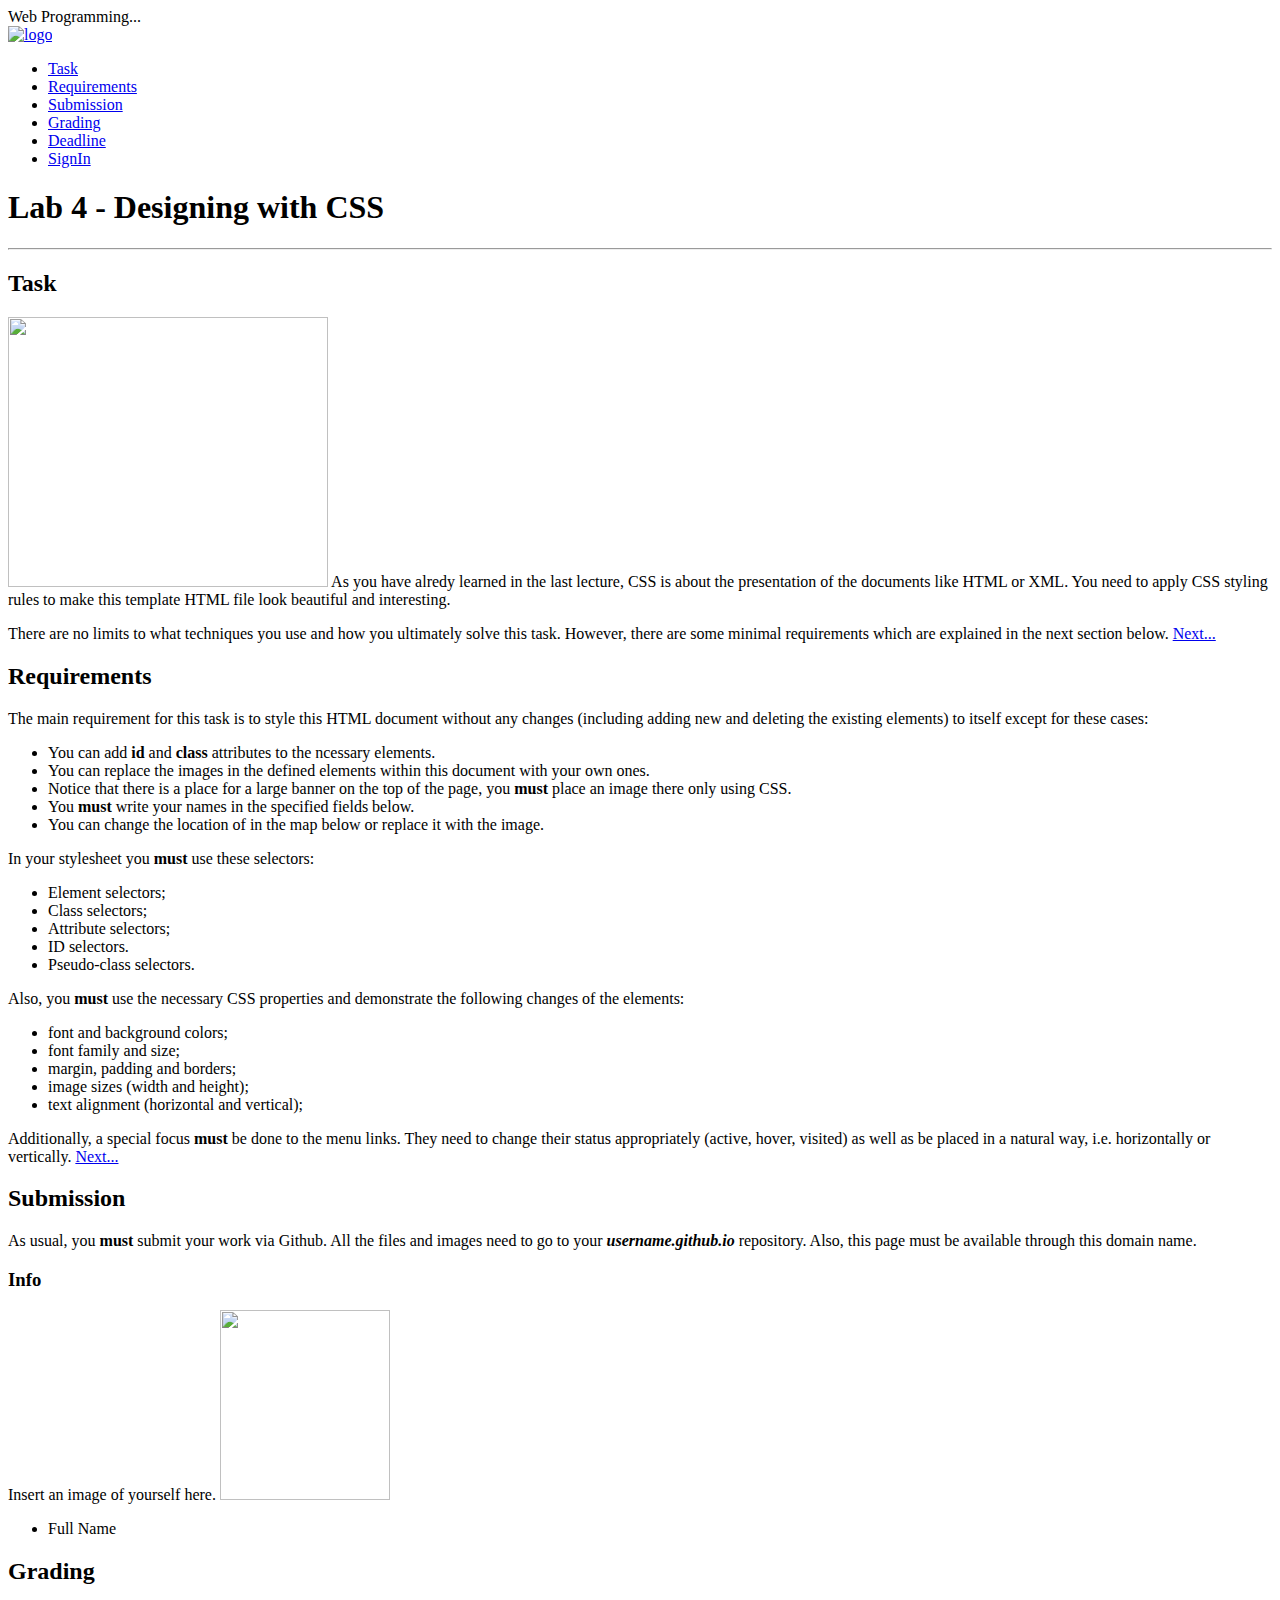
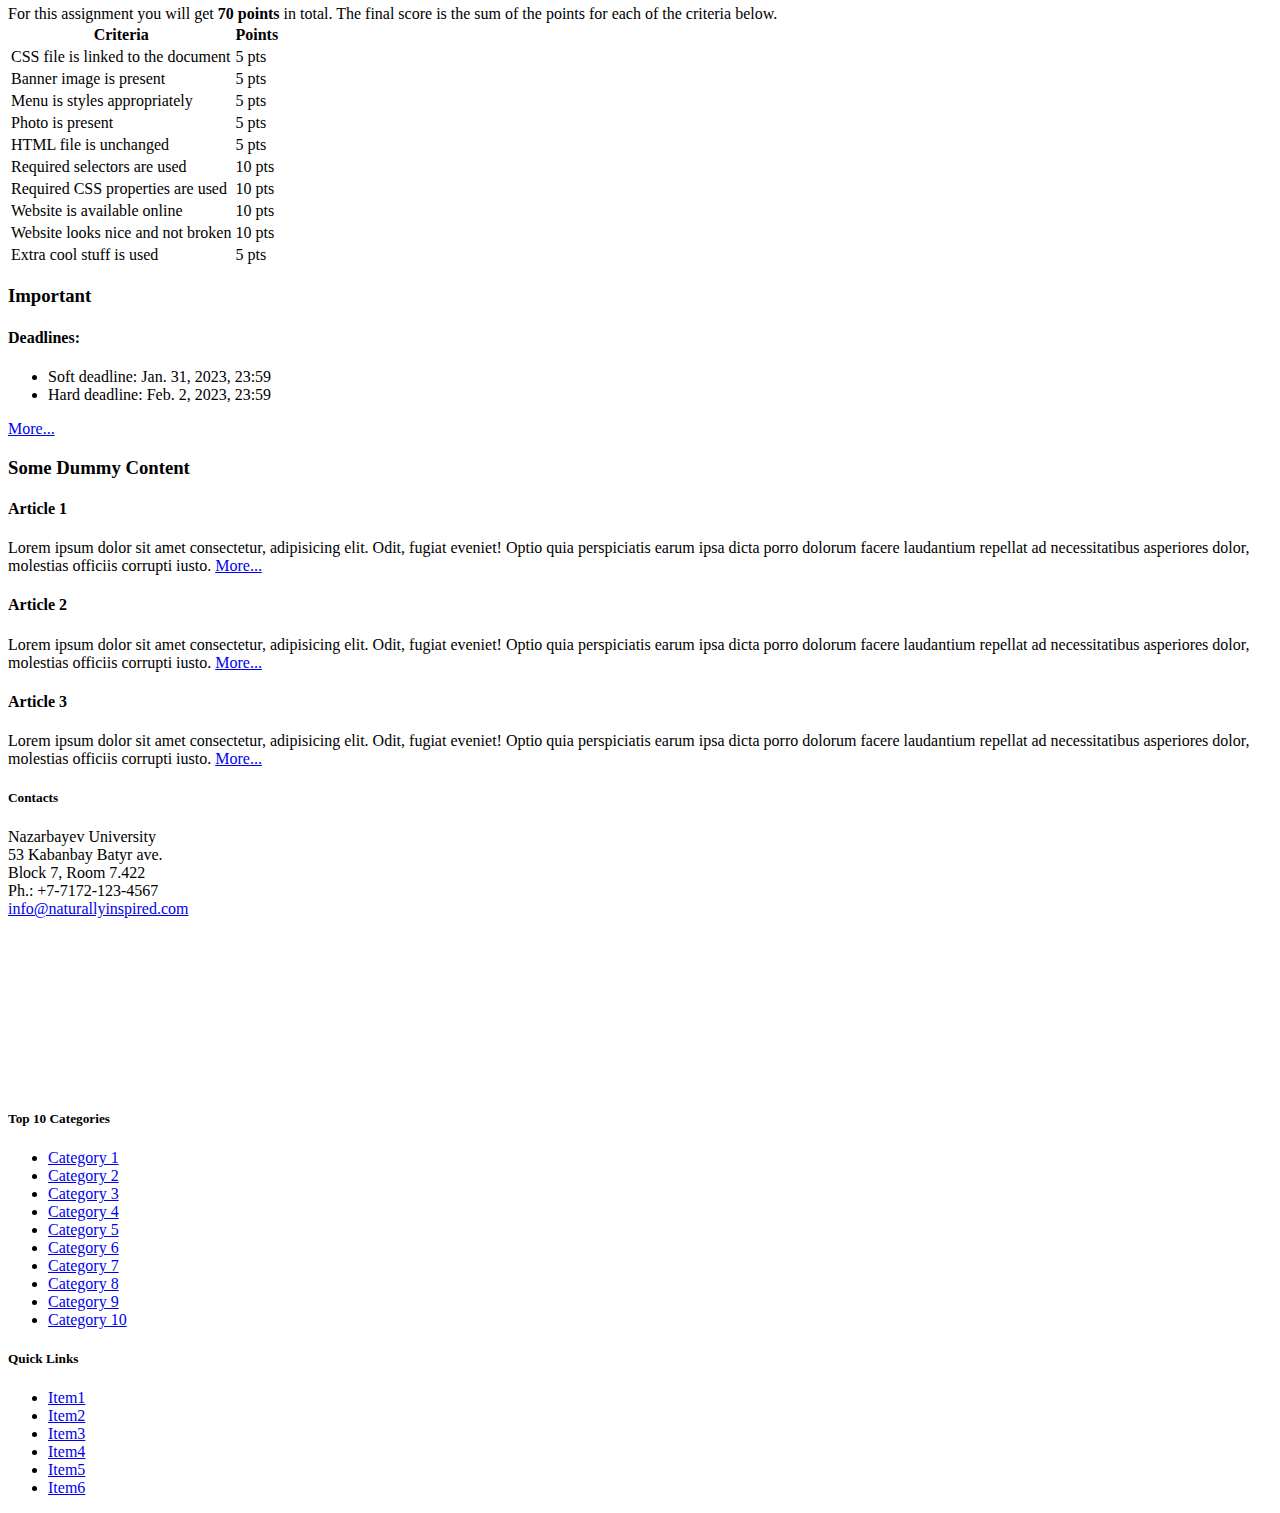
==== index.html @ b10166b9 "Rename WPPS_Lab3.html to index.html" ====
<!DOCTYPE html>
<html lang="en">
<head>
  <meta charset="UTF-8">
  <meta http-equiv="X-UA-Compatible" content="IE=edge">
  <meta name="viewport" content="width=device-width, initial-scale=1.0">
  <link rel="stylesheet" href="main.css">
  <title>CSS Design</title>
</head>
<body>
  <!-- HEADER -->
  <header>
    <div class="banner">Web Programming...</div>
  </header>

  <!-- Navbar -->
  <nav>
      <a class="logo" href="#">
        <img src="logo.png" alt="logo" width="231px" height="220px">
      </a>
      <ul class="menu">
        <li><a class="active" href="#task">Task</a></li>
        <li><a href="#requirements">Requirements</a></li>
        <li><a href="#submission">Submission</a></li>
        <li><a href="#grading">Grading</a></li>
        <li><a href="#deadline">Deadline</a></li>
        <li><a href="#">SignIn</a></li>
      </ul>
  </nav>

  <!-- Main Content -->
  <section class="main_content">
    <h1 id="main-heading" class="topic">
      Lab 4 - Designing with CSS 
    </h1>
    <hr>
    <article id="task">
      <h2 >Task</h2>
      <p>
        <img src="nature.jpg" alt="" width="320px" height="270">
        As you have alredy learned in the last lecture, 
        CSS is about the presentation of the documents
        like HTML or XML.
        You need to apply
        CSS styling rules to make this template HTML file look
        beautiful and interesting.  
      </p>
      <p>
        There are no 
        limits to what techniques you use and how you 
        ultimately solve this task. 
        However, there are some minimal requirements
        which are explained in the next section below.
        <a href="#requirements">Next...</a>
      </p>
    </article>
    <article id="requirements">
      <h2 >Requirements</h2>
      <p>
        
        The main requirement for this task is to 
        style this HTML document without any 
        changes (including adding new and deleting the existing elements) to itself except for these cases: 
        <ul>
          <li>
            You can add <strong>id</strong>
            and <strong>class</strong> 
            attributes to the ncessary elements. 
            </li>
            <li>
            You can replace the 
            images in the defined elements within this document with your
            own ones. 
            </li><li>
            Notice that there is a place for a 
            large banner on the top of the page,
            you <strong>must</strong> place an image there only using CSS.
            </li>
            <li>
              You <strong>must</strong> write your names in the specified fields below.
            </li>
            <li>You can change the location
              of in the map below or replace it with the image.
            </li>
        </ul>
      </p>
      <p>
        In your stylesheet you <strong>must</strong>
         use these selectors:
        <ul>
          <li>Element selectors;</li>
          <li>Class selectors;</li>
          <li>Attribute selectors;</li>
          <li>ID selectors.</li>
          <li>Pseudo-class selectors.</li>
        </ul>
      </p>
      <p>
        Also, you <strong>must</strong> 
        use the necessary CSS properties
        and demonstrate the following changes
        of the elements:
        <ul>
          <li>font and background colors;</li>
          <li>font family and size;</li>
          <li>margin, padding and borders;</li>
          <li>image sizes (width and height);</li>
          <li>text alignment (horizontal and vertical);</li>
        </ul>
        Additionally, a special focus <strong>must</strong> 
        be done to the menu links.        
        They need to change their status appropriately 
        (active, hover, visited)
        as well as be placed in a natural way,
        i.e. horizontally or vertically. 
        <a href="#submission">Next...</a>
      </p>
    </article>
    <article id="submission">
      <h2>Submission</h2>
      <p>
       As usual, you <strong>must</strong> submit 
       your work via Github. All the files and images need to go to 
       your <strong> <i>username.github.io</i> </strong>repository. 
       Also, this page must be available 
       through this domain name.
      </p>
      <h3>Info</h3>
      <p>
         Insert an image of yourself here.
         <img src="me.jpeg" alt="" width="170px" height="190">

        <ul>
          <li>Full Name </li>
        </ul>
      </p>
    </article>
    <article id="grading">
      <h2>Grading</h2>
      For this assignment you will get 
      <strong>70 points</strong>  in total.
      The final score is the sum of the points 
      for each of the criteria below.
      <table>
        <tr>
          <th>Criteria</th>
          <th>Points</th>
        </tr>
        <tr>
          <td>CSS file is linked to the document</td>
          <td>5 pts</td>
        </tr>
        <tr>
          <td>Banner image is present</td>
          <td>5 pts</td>
        </tr>
        <tr>
          <td>Menu is styles appropriately</td>
          <td>5 pts</td>
        </tr>
        
        <tr>
          <td>Photo is present </td>
          <td>5 pts</td>
        </tr>
         <tr>
          <td>HTML file is unchanged</td>
          <td>5 pts</td>
        </tr>
        <tr>
          <td>Required selectors are used</td>
          <td>10 pts</td>
        </tr>
        <tr>
          <td>Required CSS properties are used</td>
          <td>10 pts</td>
        </tr>
        <tr>
          <td>Website is available online</td>
          <td>10 pts</td>
        </tr>
        <tr>
          <td>Website looks nice and not broken</td>
          <td>10 pts</td>
        </tr>
        <tr>
          <td>Extra cool stuff is used</td>
          <td>5 pts</td>
        </tr>
        </tr>
      </table>
    </article>
  </section>

  <!-- Aside Information -->
  <aside>
    <h3>Important</h3>
    <section class="aside_content">
      <article id="deadline">
        <h4>Deadlines:</h4>
        <ul>
          <li>Soft deadline: Jan. 31, 2023, 23:59</li>
          <li>Hard deadline: Feb. 2, 2023, 23:59</li>
        </ul>
        <p>
        <a href="#">More...</a>
      </article>
      </section>
     
        <h3>Some Dummy Content</h3>
       <section>
        <article>
        <h4>Article 1</h4>
        <p>
          Lorem ipsum dolor sit amet consectetur, 
          adipisicing elit. Odit, fugiat eveniet! 
          Optio quia perspiciatis earum ipsa dicta 
          porro dolorum facere laudantium repellat 
          ad necessitatibus asperiores dolor, molestias 
          officiis corrupti iusto.
          <a href="#">More...</a>
        </p>
      </article>
      <article>
        <h4>Article 2</h4>
        <p>
          Lorem ipsum dolor sit amet consectetur, 
          adipisicing elit. Odit, fugiat eveniet! 
          Optio quia perspiciatis earum ipsa dicta 
          porro dolorum facere laudantium repellat 
          ad necessitatibus asperiores dolor, molestias 
          officiis corrupti iusto.
          <a href="#">More...</a>
        </p>
      </article>
      <article>
        <h4>Article 3</h4>
        <p>
          Lorem ipsum dolor sit amet consectetur, 
          adipisicing elit. Odit, fugiat eveniet! 
          Optio quia perspiciatis earum ipsa dicta 
          porro dolorum facere laudantium repellat 
          ad necessitatibus asperiores dolor, molestias 
          officiis corrupti iusto.
          <a href="#">More...</a>
        </p>
      </article>
    </section>
  </aside>

  <!-- FOOTER -->
  <footer>
    <div class="contacts">
      <div >
        <h5>Contacts</h5>
        <p>
          Nazarbayev University <br>
          53 Kabanbay Batyr ave. <br>
          Block 7, Room 7.422 <br>
          Ph.: +7-7172-123-4567 <br>
          <a href="mailto:info@naturallyinspired.com" class="email">
            info@naturallyinspired.com
          </a>
        </p>
      </div>
      <div class="map">
          <iframe src="https://maps.google.com/maps?q=Nazarbayev%20university,%20Nur-Sultan&t=&z=13&ie=UTF8&iwloc=&output=embed" 
                  frameborder="0" scrolling="no" marginheight="0" marginwidth="0">
          </iframe>
      </div>
    </div>
    <div class="categories">
      <h5>Top 10 Categories</h5>
      <ul>
        <li><a href="#">Category 1</a></li>
        <li><a href="#">Category 2</a></li>
        <li><a href="#">Category 3</a></li>
        <li><a href="#">Category 4</a></li>
        <li><a href="#">Category 5</a></li>
        <li><a href="#">Category 6</a></li>
        <li><a href="#">Category 7</a></li>
        <li><a href="#">Category 8</a></li>
        <li><a href="#">Category 9</a></li>
        <li><a href="#">Category 10</a></li>
      </ul>
    </div>
    <div class="quick_links">
      <h5>Quick Links</h5>
      <ul>
        <li><a href="#">Item1</a></li>
        <li><a href="#">Item2</a></li>
        <li><a href="#">Item3</a></li>
        <li><a href="#">Item4</a></li>
        <li><a href="#">Item5</a></li>
        <li><a href="#">Item6</a></li>
      </ul>
    </div>
  </footer>
</body>
</html>
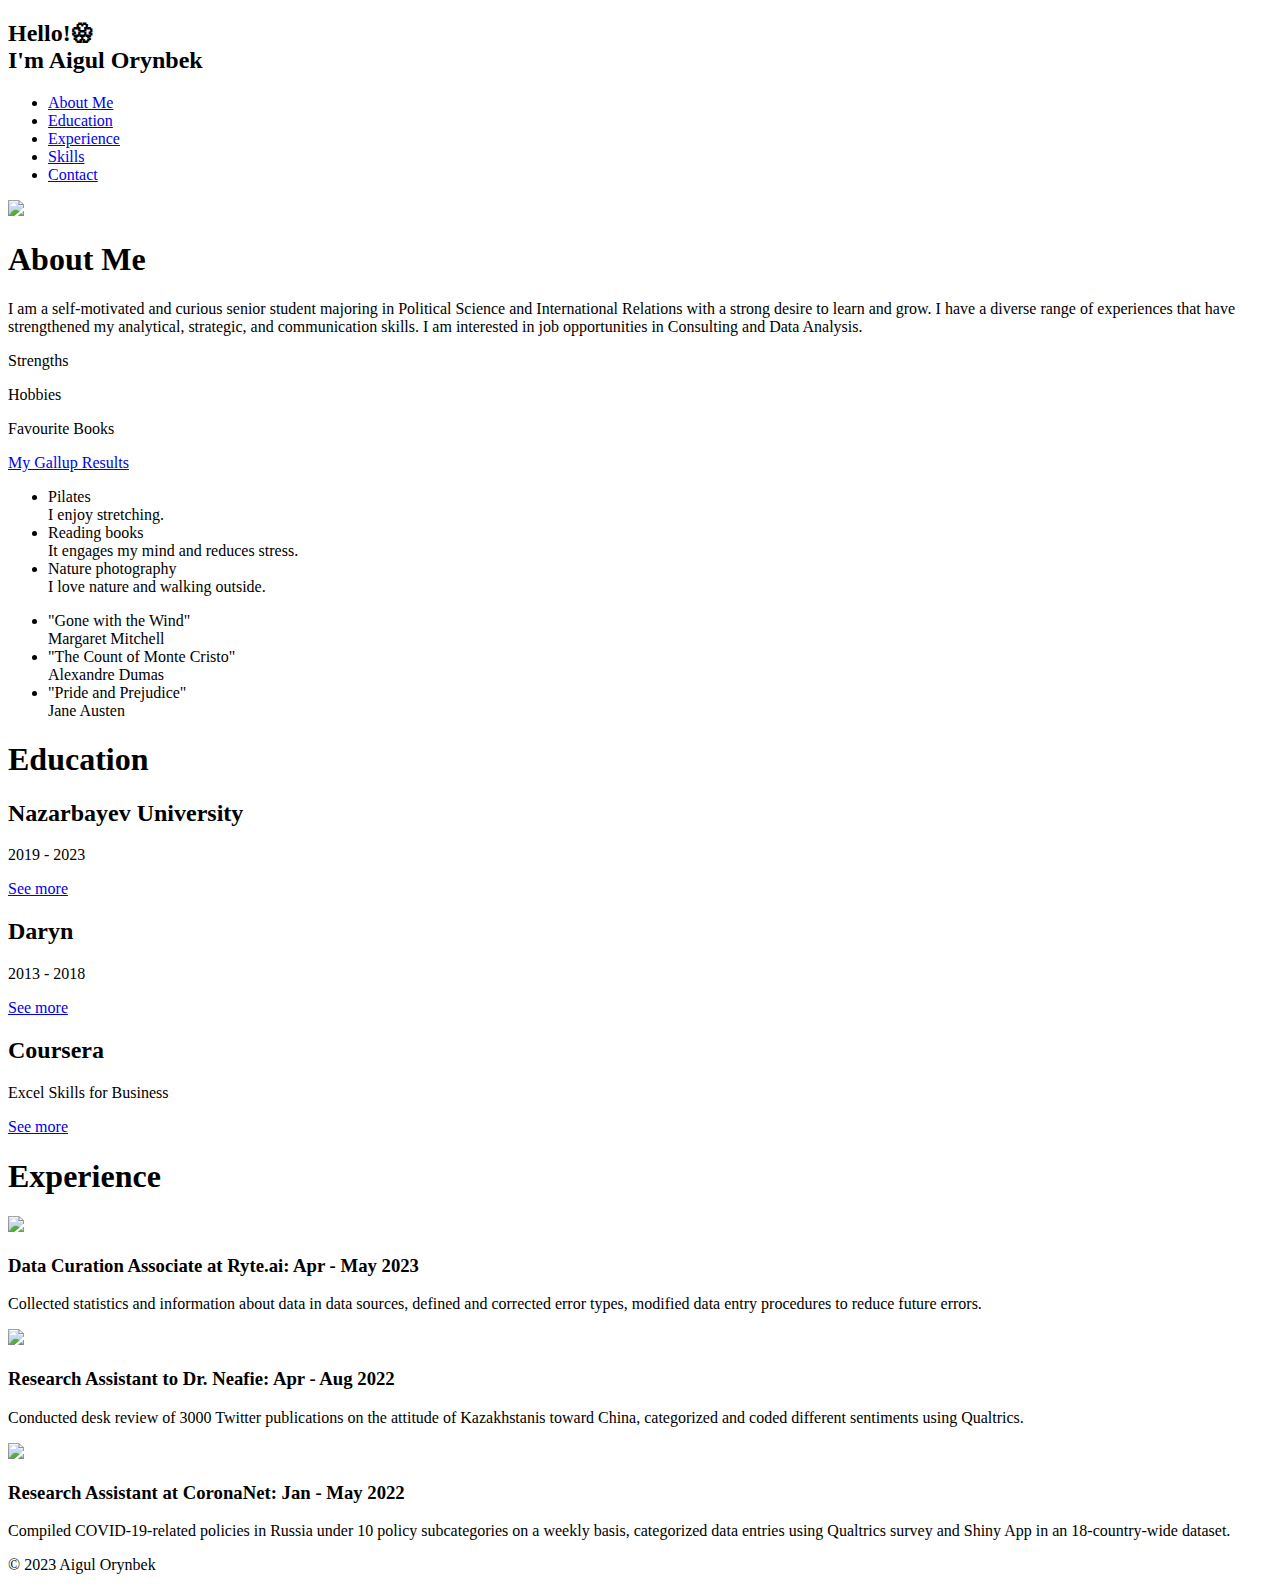
==== commit 8f78ee7c: "Course Project" ====
--- a/index.html
+++ b/index.html
@@ -1,300 +1,139 @@
 <!DOCTYPE html>
-<html lang="en">
+<html>
 <head>
-  <meta charset="UTF-8">
-  <meta http-equiv="X-UA-Compatible" content="IE=edge">
-  <meta name="viewport" content="width=device-width, initial-scale=1.0">
-  <link rel="stylesheet" href="main.css">
-  <title>CSS Design</title>
+  <title>Aigul Orynbek's Website</title>
+  <meta charset="utf-8">
+  <meta name="viewport" content="width=device-width, initial-scale=1">
+  <link rel="stylesheet" href="aigul_web.css" />
+  <link href='https://fonts.googleapis.com/css?family=Sofia' rel='stylesheet'>
+  <script src="aigulweb.js" type="text/javascript"></script>
+  <script src="https://kit.fontawesome.com/b45bf41d7f.js" crossorigin="anonymous"></script>
+  <script src="https://kit.fontawesome.com/a076d05399.js" crossorigin="anonymous"></script>
 </head>
 <body>
-  <!-- HEADER -->
   <header>
-    <div class="banner">Web Programming...</div>
+    <div class="aigul">
+      <h2 class="logo">Hello!&#127989;<br> I'm <span>Aigul Orynbek</span></h2>
+    <nav>
+      <ul id="sidemenu">
+        <li><a class="nav_link" href="#about">About Me</a></li>
+        <li><a class="nav_link" href="#education">Education</a></li>
+        <li><a class="nav_link" href="#experience">Experience</a></li>
+         <li><a class="nav_link" href="skills.html">Skills</a></li>
+         <li><a class="nav_link" href="contact.html">Contact</a></li>
+      <i class="fas fa-angle-double-right" onclick="closemenu()"></i>
+      </ul>
+      <i class="fas fa-angle-double-left" onclick="openmenu()"></i>
+    </nav>
+  </div>
   </header>
+  <main>
+ 
+    <div id="about">
+      <div class="container">
+        <div class="side_by_side">
+          <div class="AboutCol1">
+            <img src="download.jpeg">
+          </div>
+          <div class="AboutCol2">
+            <h1 class="aboutmecl">About Me</h1>
+            <p>I am a self-motivated and curious senior student majoring in Political Science and International Relations with a strong desire to learn and grow. I have a diverse range of experiences that have strengthened my analytical, strategic, and communication skills. I am interested in job opportunities in Consulting and Data Analysis.</p>
 
-  <!-- Navbar -->
-  <nav>
-      <a class="logo" href="#">
-        <img src="logo.png" alt="logo" width="231px" height="220px">
-      </a>
-      <ul class="menu">
-        <li><a class="active" href="#task">Task</a></li>
-        <li><a href="#requirements">Requirements</a></li>
-        <li><a href="#submission">Submission</a></li>
-        <li><a href="#grading">Grading</a></li>
-        <li><a href="#deadline">Deadline</a></li>
-        <li><a href="#">SignIn</a></li>
-      </ul>
-  </nav>
 
-  <!-- Main Content -->
-  <section class="main_content">
-    <h1 id="main-heading" class="topic">
-      Lab 4 - Designing with CSS 
-    </h1>
-    <hr>
-    <article id="task">
-      <h2 >Task</h2>
-      <p>
-        <img src="nature.jpg" alt="" width="320px" height="270">
-        As you have alredy learned in the last lecture, 
-        CSS is about the presentation of the documents
-        like HTML or XML.
-        You need to apply
-        CSS styling rules to make this template HTML file look
-        beautiful and interesting.  
-      </p>
-      <p>
-        There are no 
-        limits to what techniques you use and how you 
-        ultimately solve this task. 
-        However, there are some minimal requirements
-        which are explained in the next section below.
-        <a href="#requirements">Next...</a>
-      </p>
-    </article>
-    <article id="requirements">
-      <h2 >Requirements</h2>
-      <p>
-        
-        The main requirement for this task is to 
-        style this HTML document without any 
-        changes (including adding new and deleting the existing elements) to itself except for these cases: 
-        <ul>
-          <li>
-            You can add <strong>id</strong>
-            and <strong>class</strong> 
-            attributes to the ncessary elements. 
-            </li>
-            <li>
-            You can replace the 
-            images in the defined elements within this document with your
-            own ones. 
-            </li><li>
-            Notice that there is a place for a 
-            large banner on the top of the page,
-            you <strong>must</strong> place an image there only using CSS.
-            </li>
-            <li>
-              You <strong>must</strong> write your names in the specified fields below.
-            </li>
-            <li>You can change the location
-              of in the map below or replace it with the image.
-            </li>
-        </ul>
-      </p>
-      <p>
-        In your stylesheet you <strong>must</strong>
-         use these selectors:
-        <ul>
-          <li>Element selectors;</li>
-          <li>Class selectors;</li>
-          <li>Attribute selectors;</li>
-          <li>ID selectors.</li>
-          <li>Pseudo-class selectors.</li>
-        </ul>
-      </p>
-      <p>
-        Also, you <strong>must</strong> 
-        use the necessary CSS properties
-        and demonstrate the following changes
-        of the elements:
-        <ul>
-          <li>font and background colors;</li>
-          <li>font family and size;</li>
-          <li>margin, padding and borders;</li>
-          <li>image sizes (width and height);</li>
-          <li>text alignment (horizontal and vertical);</li>
-        </ul>
-        Additionally, a special focus <strong>must</strong> 
-        be done to the menu links.        
-        They need to change their status appropriately 
-        (active, hover, visited)
-        as well as be placed in a natural way,
-        i.e. horizontally or vertically. 
-        <a href="#submission">Next...</a>
-      </p>
-    </article>
-    <article id="submission">
-      <h2>Submission</h2>
-      <p>
-       As usual, you <strong>must</strong> submit 
-       your work via Github. All the files and images need to go to 
-       your <strong> <i>username.github.io</i> </strong>repository. 
-       Also, this page must be available 
-       through this domain name.
-      </p>
-      <h3>Info</h3>
-      <p>
-         Insert an image of yourself here.
-         <img src="me.jpeg" alt="" width="170px" height="190">
-
-        <ul>
-          <li>Full Name </li>
-        </ul>
-      </p>
-    </article>
-    <article id="grading">
-      <h2>Grading</h2>
-      For this assignment you will get 
-      <strong>70 points</strong>  in total.
-      The final score is the sum of the points 
-      for each of the criteria below.
-      <table>
-        <tr>
-          <th>Criteria</th>
-          <th>Points</th>
-        </tr>
-        <tr>
-          <td>CSS file is linked to the document</td>
-          <td>5 pts</td>
-        </tr>
-        <tr>
-          <td>Banner image is present</td>
-          <td>5 pts</td>
-        </tr>
-        <tr>
-          <td>Menu is styles appropriately</td>
-          <td>5 pts</td>
-        </tr>
-        
-        <tr>
-          <td>Photo is present </td>
-          <td>5 pts</td>
-        </tr>
-         <tr>
-          <td>HTML file is unchanged</td>
-          <td>5 pts</td>
-        </tr>
-        <tr>
-          <td>Required selectors are used</td>
-          <td>10 pts</td>
-        </tr>
-        <tr>
-          <td>Required CSS properties are used</td>
-          <td>10 pts</td>
-        </tr>
-        <tr>
-          <td>Website is available online</td>
-          <td>10 pts</td>
-        </tr>
-        <tr>
-          <td>Website looks nice and not broken</td>
-          <td>10 pts</td>
-        </tr>
-        <tr>
-          <td>Extra cool stuff is used</td>
-          <td>5 pts</td>
-        </tr>
-        </tr>
-      </table>
-    </article>
-  </section>
-
-  <!-- Aside Information -->
-  <aside>
-    <h3>Important</h3>
-    <section class="aside_content">
-      <article id="deadline">
-        <h4>Deadlines:</h4>
-        <ul>
-          <li>Soft deadline: Jan. 31, 2023, 23:59</li>
-          <li>Hard deadline: Feb. 2, 2023, 23:59</li>
-        </ul>
-        <p>
-        <a href="#">More...</a>
-      </article>
-      </section>
-     
-        <h3>Some Dummy Content</h3>
-       <section>
-        <article>
-        <h4>Article 1</h4>
-        <p>
-          Lorem ipsum dolor sit amet consectetur, 
-          adipisicing elit. Odit, fugiat eveniet! 
-          Optio quia perspiciatis earum ipsa dicta 
-          porro dolorum facere laudantium repellat 
-          ad necessitatibus asperiores dolor, molestias 
-          officiis corrupti iusto.
-          <a href="#">More...</a>
-        </p>
-      </article>
-      <article>
-        <h4>Article 2</h4>
-        <p>
-          Lorem ipsum dolor sit amet consectetur, 
-          adipisicing elit. Odit, fugiat eveniet! 
-          Optio quia perspiciatis earum ipsa dicta 
-          porro dolorum facere laudantium repellat 
-          ad necessitatibus asperiores dolor, molestias 
-          officiis corrupti iusto.
-          <a href="#">More...</a>
-        </p>
-      </article>
-      <article>
-        <h4>Article 3</h4>
-        <p>
-          Lorem ipsum dolor sit amet consectetur, 
-          adipisicing elit. Odit, fugiat eveniet! 
-          Optio quia perspiciatis earum ipsa dicta 
-          porro dolorum facere laudantium repellat 
-          ad necessitatibus asperiores dolor, molestias 
-          officiis corrupti iusto.
-          <a href="#">More...</a>
-        </p>
-      </article>
-    </section>
-  </aside>
-
-  <!-- FOOTER -->
-  <footer>
-    <div class="contacts">
-      <div >
-        <h5>Contacts</h5>
-        <p>
-          Nazarbayev University <br>
-          53 Kabanbay Batyr ave. <br>
-          Block 7, Room 7.422 <br>
-          Ph.: +7-7172-123-4567 <br>
-          <a href="mailto:info@naturallyinspired.com" class="email">
-            info@naturallyinspired.com
-          </a>
-        </p>
-      </div>
-      <div class="map">
-          <iframe src="https://maps.google.com/maps?q=Nazarbayev%20university,%20Nur-Sultan&t=&z=13&ie=UTF8&iwloc=&output=embed" 
-                  frameborder="0" scrolling="no" marginheight="0" marginwidth="0">
-          </iframe>
+          <div class="about-titles">
+            <p class="about-links oper-link" onclick="openit('strengths')">Strengths</p>
+            <p class="about-links" onclick="openit('hobbies')">Hobbies</p>
+            <p class="about-links" onclick="openit('favbooks')">Favourite Books</p>
+          </div>
+          <div class="about-contents active-about" id="strengths">
+            <a href="Gallup.pdf" download class="btn btn1">My Gallup Results</a>
+          </div>
+          <div class="about-contents" id="hobbies">
+            <ul>
+              <li><span>Pilates</span><br>I enjoy stretching.</li>
+              <li><span>Reading books</span><br>It engages my mind and reduces stress.</li>
+              <li><span>Nature photography</span><br>I love nature and walking outside.</li>
+            </ul>
+          </div>
+          <div class="about-contents" id="favbooks">
+            <ul>
+              <li><span>"Gone with the Wind"</span><br>Margaret Mitchell</li>
+              <li><span>"The Count of Monte Cristo"</span><br>Alexandre Dumas</li>
+              <li><span>"Pride and Prejudice"</span><br>Jane Austen</li>
+            </ul>
+          </div>
+          </div>
+        </div>
       </div>
     </div>
-    <div class="categories">
-      <h5>Top 10 Categories</h5>
-      <ul>
-        <li><a href="#">Category 1</a></li>
-        <li><a href="#">Category 2</a></li>
-        <li><a href="#">Category 3</a></li>
-        <li><a href="#">Category 4</a></li>
-        <li><a href="#">Category 5</a></li>
-        <li><a href="#">Category 6</a></li>
-        <li><a href="#">Category 7</a></li>
-        <li><a href="#">Category 8</a></li>
-        <li><a href="#">Category 9</a></li>
-        <li><a href="#">Category 10</a></li>
-      </ul>
+ 
+<div id="education"></div>
+   <div class="container"></div>
+       <h1 class="aboutmecl2">Education</h1>
+       <div class="educations-list">
+         <div>
+           <h2>Nazarbayev University</h2>
+           <p>2019 - 2023</p>
+           <a href="https://nu.edu.kz/">See more</a>
+         </div>
+          <div>
+           <h2>Daryn</h2>
+           <p>2013 - 2018</p>
+           <a href="https://daryn.kz/darynkz/">See more</a>
+         </div>
+         <div>
+           <h2>Coursera</h2>
+           <p>Excel Skills for Business</p>
+           <a href="https://www.coursera.org/">See more</a>
+         </div>
+       </div>
+
+<div id="experience">
+    <div class="container">
+       <h1 class="aboutmecl3">Experience</h1>
+       <div class="exper-list">
+         <div class="exper">
+           <img src="https://media.licdn.com/dms/image/C4D0BAQG-Qzmn4bOAQw/company-logo_200_200/0/1647004193914?e=2147483647&v=beta&t=UHfy9LWbHka2-2tJiRdDVay1o3YRfa3AS3eagPKDwQw">
+           <div class="covering">
+            <h3>Data Curation Associate at Ryte.ai: Apr - May 2023</h3>
+            <p>Collected statistics and information about data in data sources, defined and corrected error types, modified data entry procedures to reduce future errors.</p>
+           </div>
+         </div>
+         <div class="exper">
+           <img src="https://cdn-ru.bitrix24.ru/b5004443/landing/e2a/e2afc2be3d101b6b3d7d94a5162c4606/Dizayn_bez_nazvaniya.png">
+           <div class="covering">
+            <h3>Research Assistant to Dr. Neafie: Apr - Aug 2022</h3>
+            <p>Conducted desk review of 3000 Twitter publications on the attitude of Kazakhstanis toward China, categorized and coded different sentiments using Qualtrics.</p>
+           </div>
+         </div>
+         <div class="exper">
+           <img src="https://img.freepik.com/free-vector/coronavirus-logo-style_23-2148494200.jpg?w=2000">
+           <div class="covering">
+            <h3>Research Assistant at CoronaNet: Jan - May 2022</h3>
+            <p>Compiled COVID-19-related policies in Russia under 10 policy subcategories on a weekly basis, categorized data entries using Qualtrics survey and Shiny App in an 18-country-wide dataset.</p>
+           </div>
+         </div>
+       </div>
     </div>
-    <div class="quick_links">
-      <h5>Quick Links</h5>
-      <ul>
-        <li><a href="#">Item1</a></li>
-        <li><a href="#">Item2</a></li>
-        <li><a href="#">Item3</a></li>
-        <li><a href="#">Item4</a></li>
-        <li><a href="#">Item5</a></li>
-        <li><a href="#">Item6</a></li>
-      </ul>
+  </div> 
+   <div class="mark">
+            <a href="https://linkedin.com/in/aigul-orynbek"> <i class="fa-brands fa-linkedin"></i></a>
+            <a href="https://instagram.com/aigul_orn"><i class="fa fa-instagram"></i></a>
+            <a href="https://t.me/aoao1a"><i class="fa-brands fa-telegram"></i></a>
+          </div>
+        </div>
+        <p class="copyright"> &copy; 2023 Aigul Orynbek </p>
+      </div>
     </div>
-  </footer>
+    <script>
+      var sidem = document.getElementById("sidemenu");
+
+      function openmenu(){
+        sidem.style.right = "0";
+      }
+      function closemenu(){
+        sidem.style.right = "-200px"
+      }
+    </script>
 </body>
 </html>
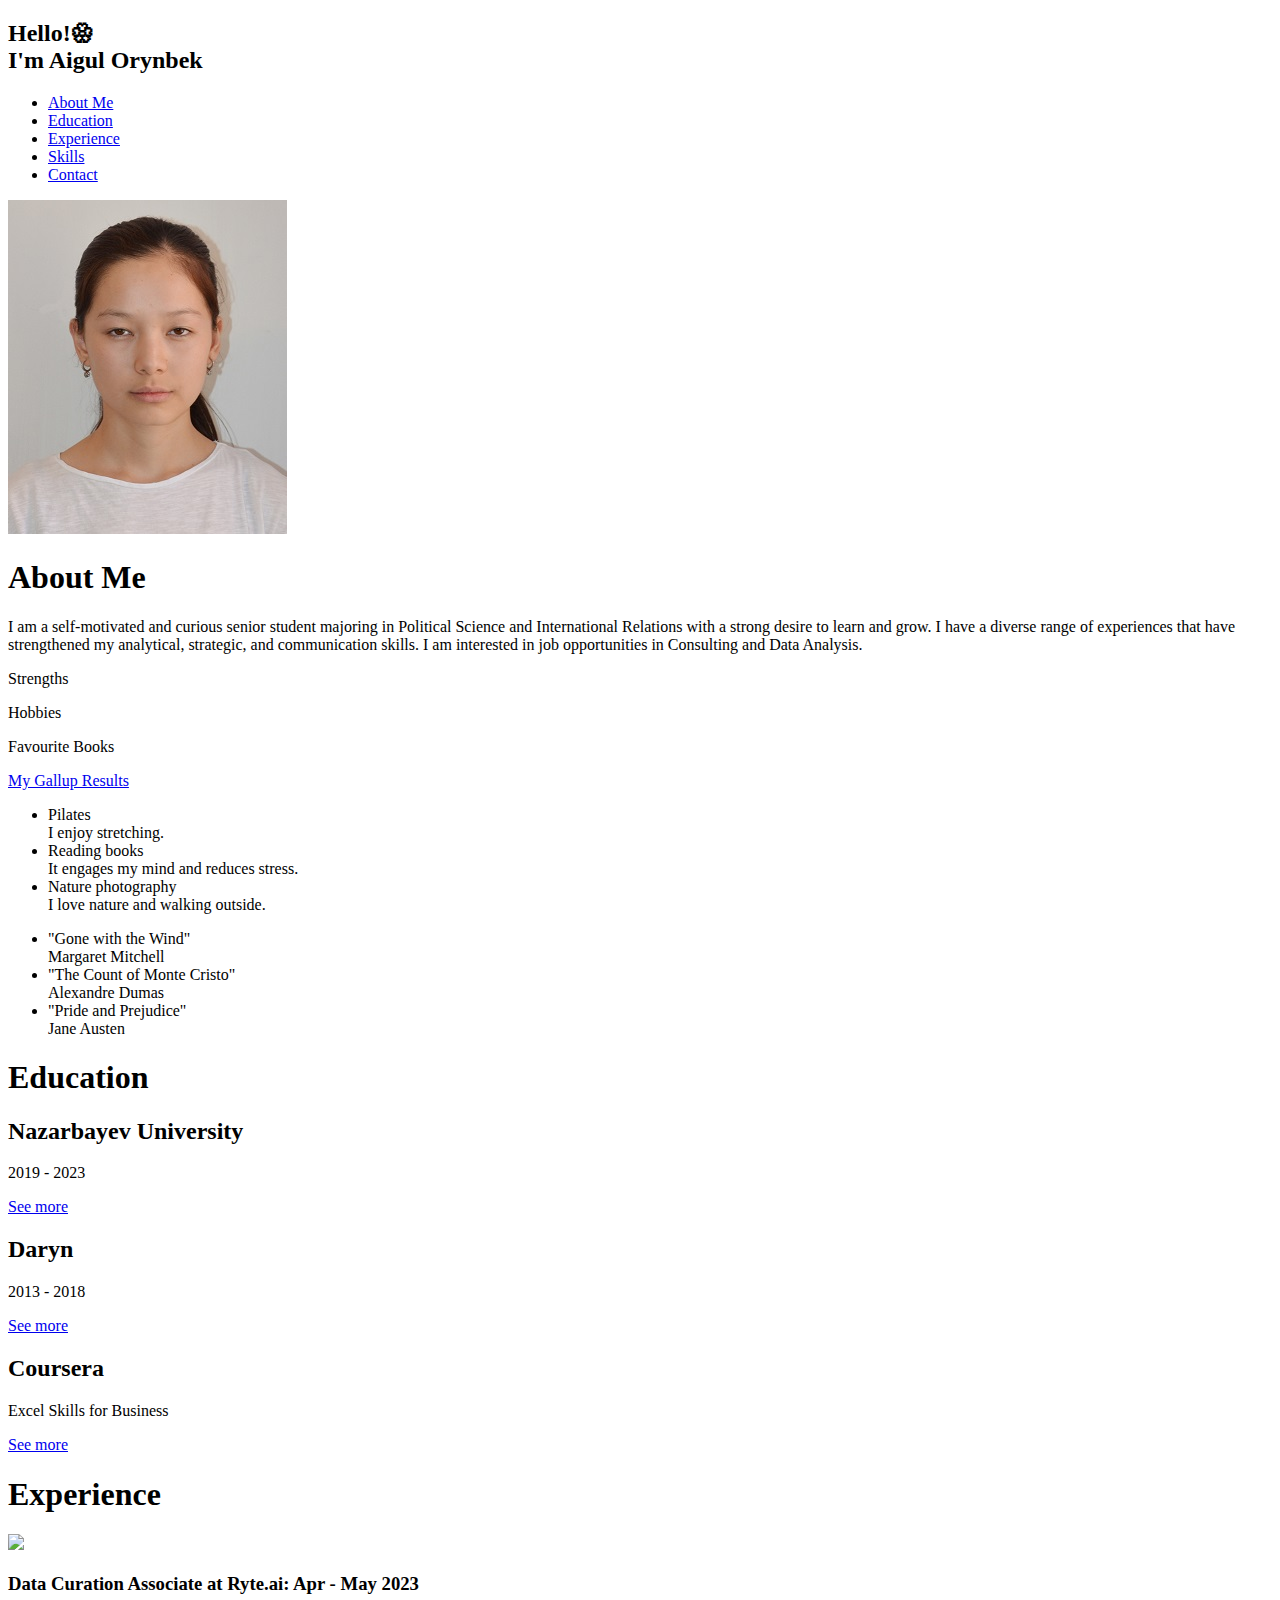
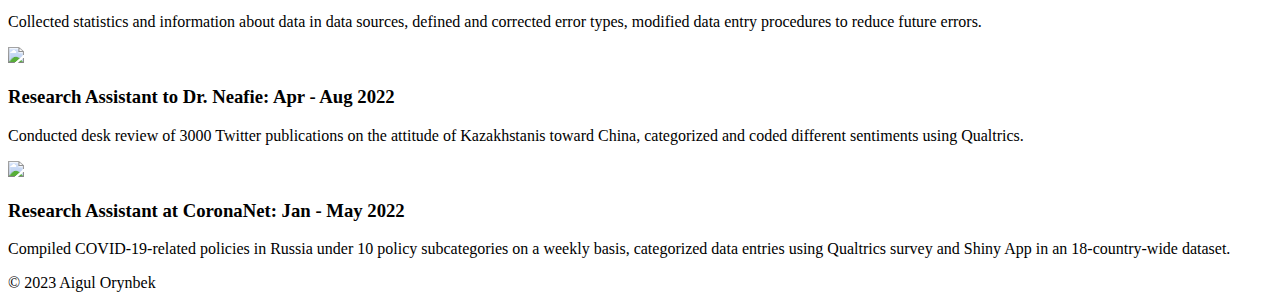
==== commit 7e2ae0d6: "Update index.html" ====
--- a/index.html
+++ b/index.html
@@ -4,9 +4,9 @@
   <title>Aigul Orynbek's Website</title>
   <meta charset="utf-8">
   <meta name="viewport" content="width=device-width, initial-scale=1">
-  <link rel="stylesheet" href="aigul_web.css" />
+  <link rel="stylesheet" href="styles.css" />
   <link href='https://fonts.googleapis.com/css?family=Sofia' rel='stylesheet'>
-  <script src="aigulweb.js" type="text/javascript"></script>
+  <script src="main.js" type="text/javascript"></script>
   <script src="https://kit.fontawesome.com/b45bf41d7f.js" crossorigin="anonymous"></script>
   <script src="https://kit.fontawesome.com/a076d05399.js" crossorigin="anonymous"></script>
 </head>
@@ -19,8 +19,8 @@
         <li><a class="nav_link" href="#about">About Me</a></li>
         <li><a class="nav_link" href="#education">Education</a></li>
         <li><a class="nav_link" href="#experience">Experience</a></li>
-         <li><a class="nav_link" href="skills.html">Skills</a></li>
-         <li><a class="nav_link" href="contact.html">Contact</a></li>
+         <li><a class="nav_link" href="pages/skills.html">Skills</a></li>
+         <li><a class="nav_link" href="pages/contact.html">Contact</a></li>
       <i class="fas fa-angle-double-right" onclick="closemenu()"></i>
       </ul>
       <i class="fas fa-angle-double-left" onclick="openmenu()"></i>
@@ -33,7 +33,7 @@
       <div class="container">
         <div class="side_by_side">
           <div class="AboutCol1">
-            <img src="download.jpeg">
+            <img src="images/download.jpeg">
           </div>
           <div class="AboutCol2">
             <h1 class="aboutmecl">About Me</h1>
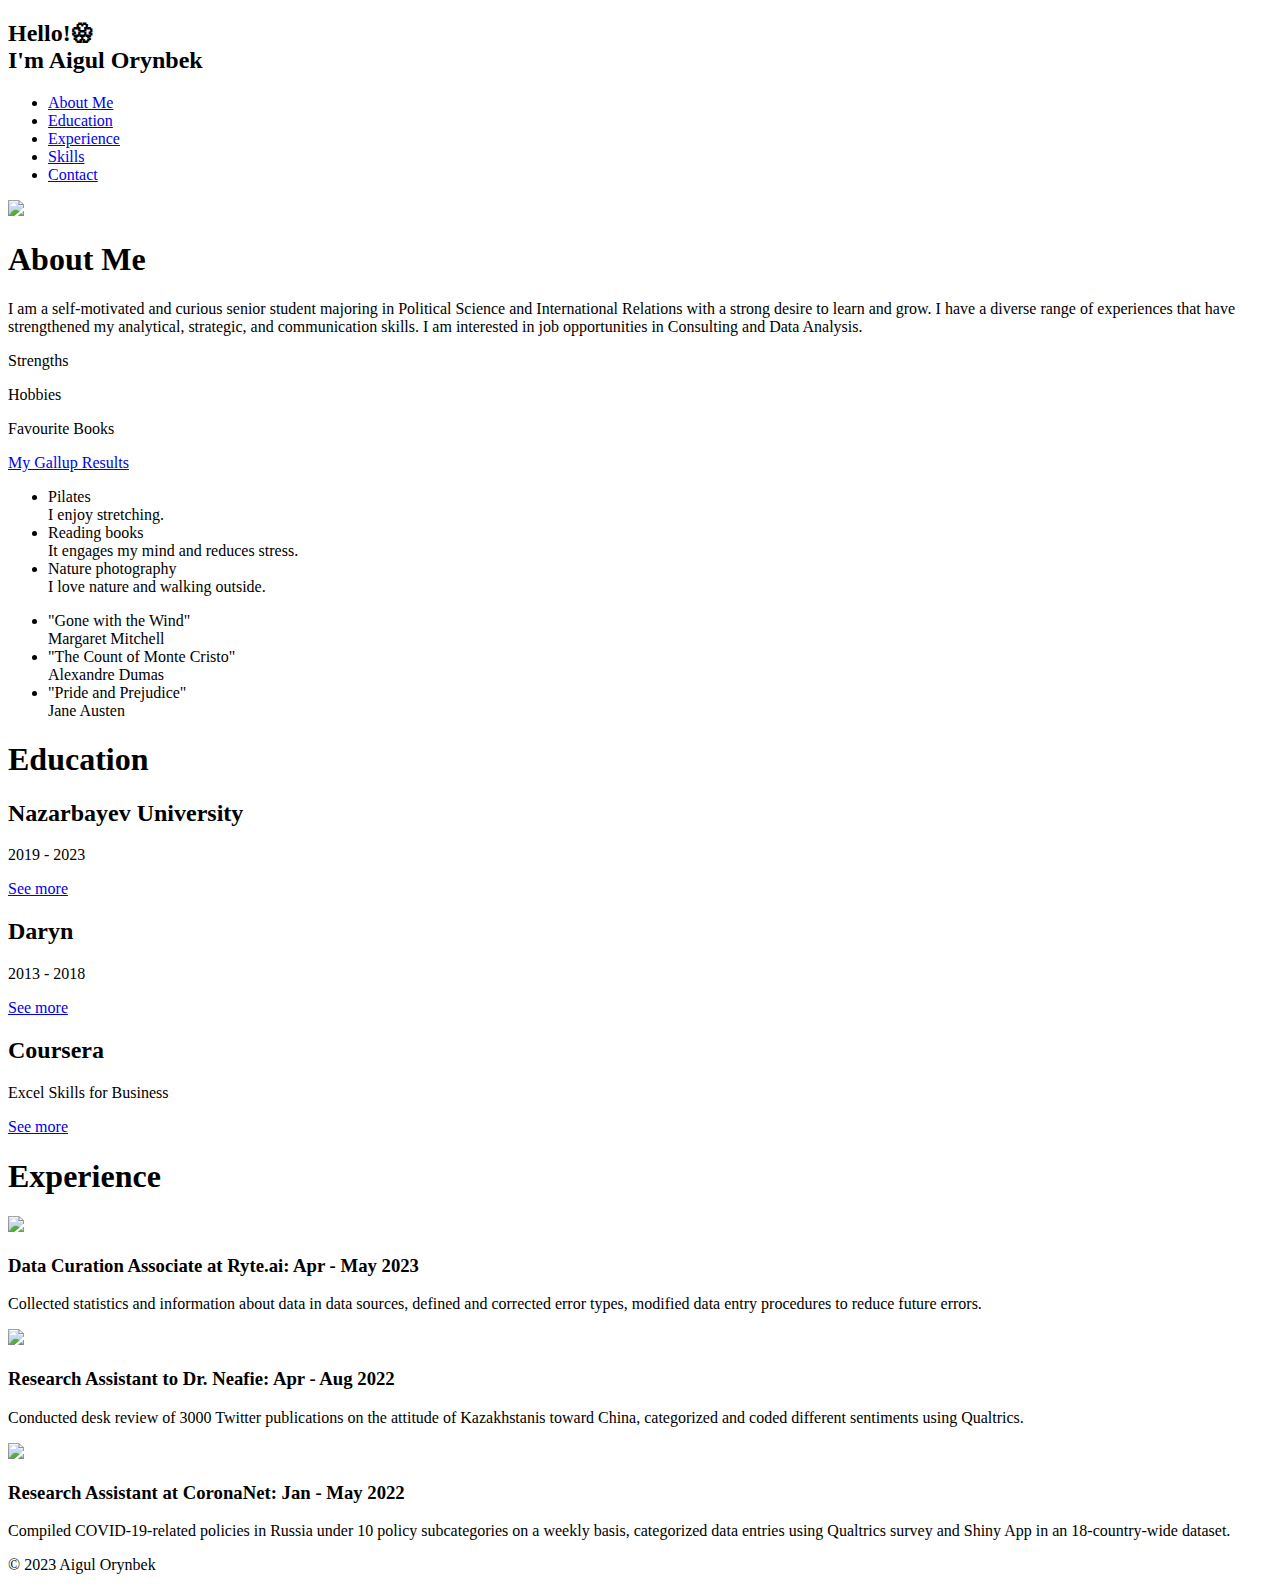
==== commit 661297d7: "Update index.html" ====
--- a/index.html
+++ b/index.html
@@ -33,7 +33,7 @@
       <div class="container">
         <div class="side_by_side">
           <div class="AboutCol1">
-            <img src="images/download.jpeg">
+            <img src="download.jpeg">
           </div>
           <div class="AboutCol2">
             <h1 class="aboutmecl">About Me</h1>
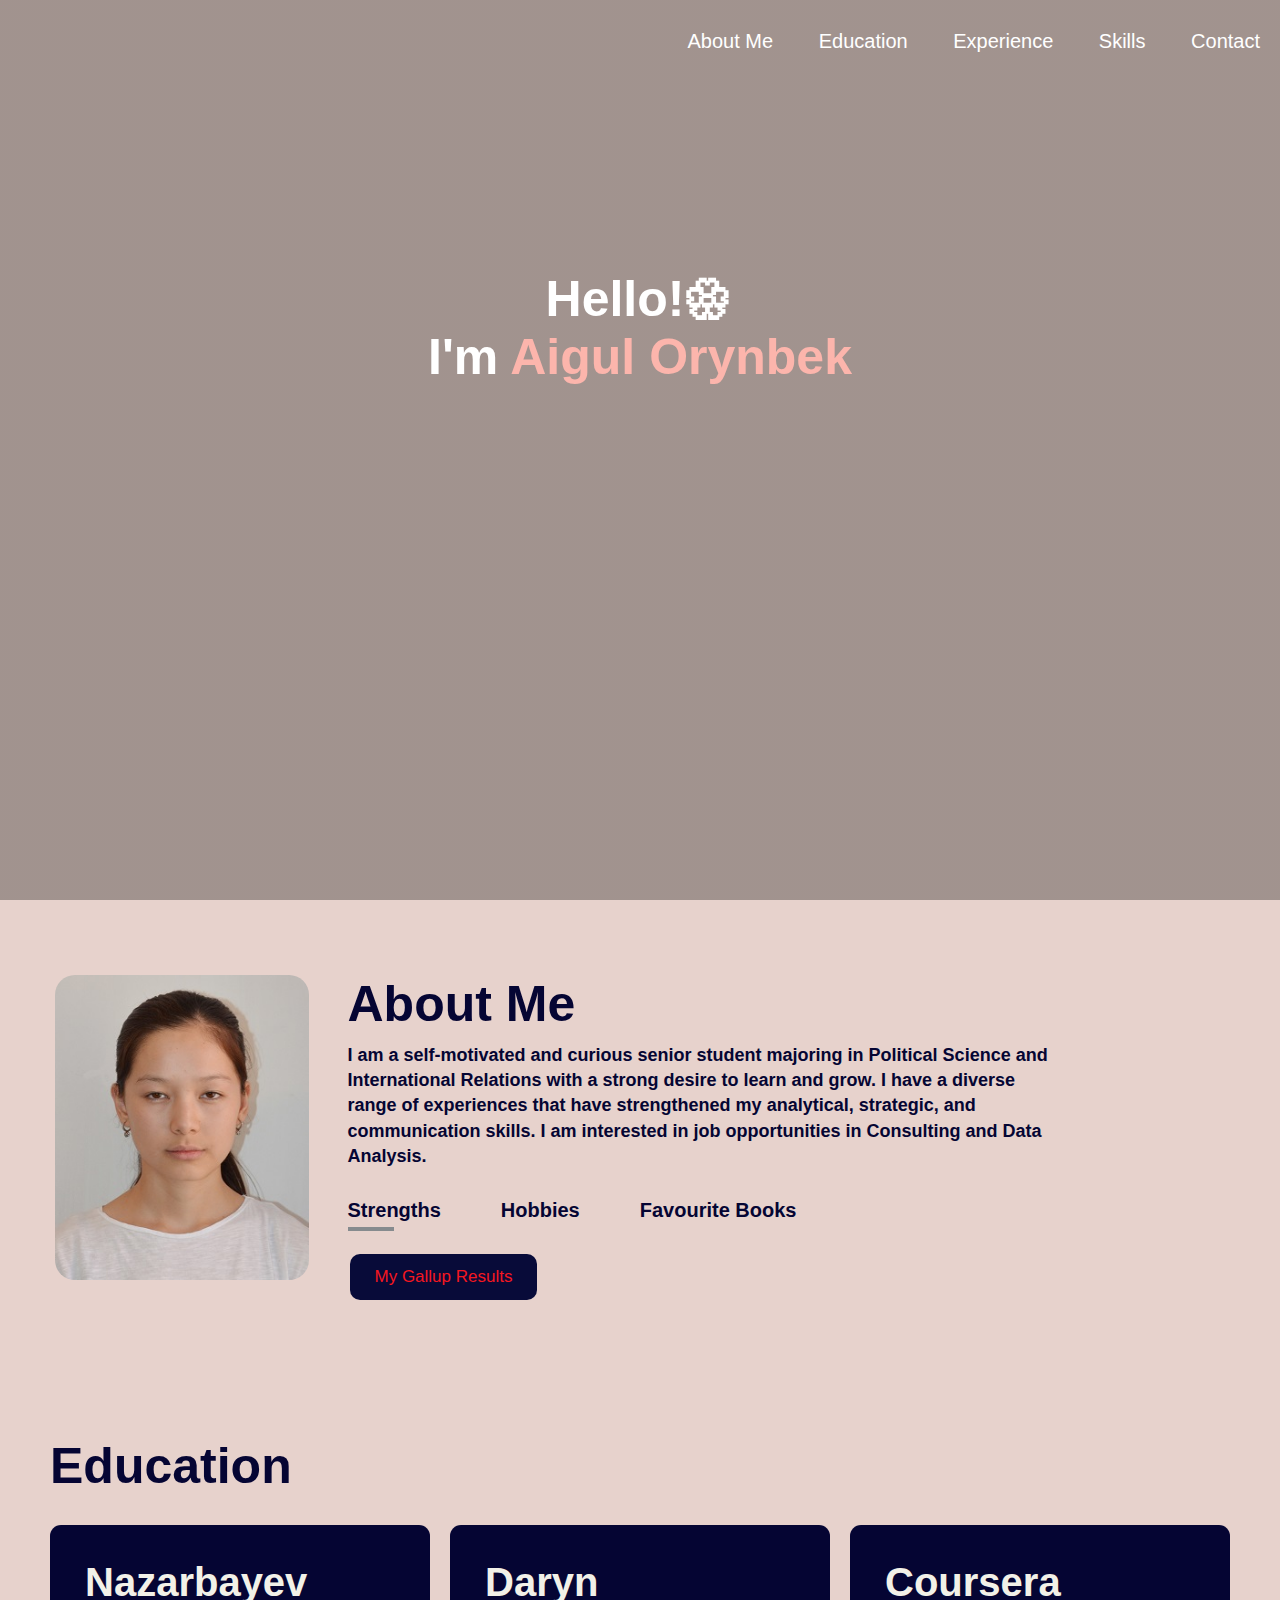
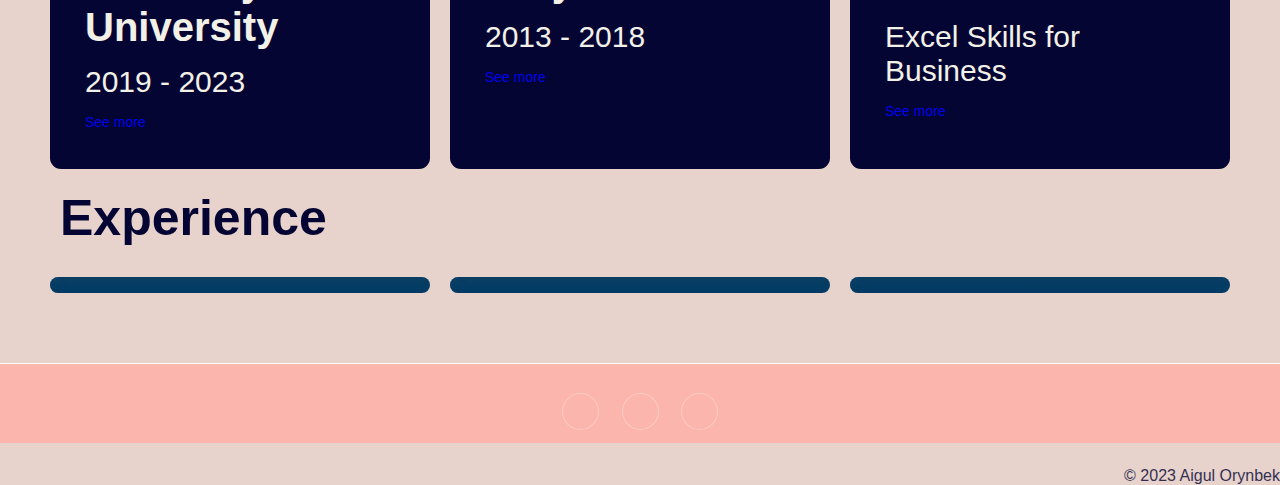
==== commit 7e481a68: "Update index.html" ====
--- a/index.html
+++ b/index.html
@@ -33,7 +33,7 @@
       <div class="container">
         <div class="side_by_side">
           <div class="AboutCol1">
-            <img src="download.jpeg">
+            <img src="images/download.jpeg">
           </div>
           <div class="AboutCol2">
             <h1 class="aboutmecl">About Me</h1>
--- a/styles.css
+++ b/styles.css
@@ -0,0 +1,604 @@
+*{
+  padding: 0;
+  margin: 0;
+  box-sizing: border-box;
+  font-family: 'Garamond', sans-serif;
+}
+body{
+  background-color: #E7D2CC;
+  color: #050533;
+}
+html{
+  scroll-behavior: smooth;
+}
+.aigul{
+  height: 100vh;
+  width: 100%;
+  background-image: linear-gradient(rgba(0,0,0,0.3), rgba(0,0,0,0.3)), url(https://cdn.uconnectlabs.com/wp-content/uploads/sites/7/2020/01/Keyboard-on-Desk-840x560.jpg?v=95727);
+  background-size: cover;
+  background-position: center;
+}
+.aigul h2 {
+  position: absolute;
+  top: 30%;
+  width: 100%;
+  text-align: center;
+  font-size: 50px;
+}
+.aigul h2 span{
+  color: #FCB5AC;
+}
+nav{
+  display: flex;
+  align-items: center;
+  justify-content: space-between;
+  padding-top: 20px;
+  margin: auto; 
+  font-size: 20px;
+    float:right;
+}
+nav ul li{
+  list-style: none;
+  display: inline-block;
+  margin: 10px 20px;
+  text-align: right;
+}
+nav ul li a{
+  color: white;
+  text-decoration: none;
+  font-weight: 400;
+}
+nav ul li a:hover{
+  color: #FCB5AC;
+  transition: .3s;
+}
+.logo{
+  color: white;
+  font-size: 28px;
+}
+#about{
+    padding: 75px 55px;
+    color: #050533;
+}
+.side_by_side{
+  display: flex;
+  flex-wrap: wrap;
+}
+.AboutCol1{
+  flex-basis: 25%;
+}
+.AboutCol1 img{
+   width: 87%;
+   border-radius: 20px;
+}
+.AboutCol2{
+  flex-basis: 60%;
+}
+.aboutmecl{
+  font-size: 50px;
+  font-weight: 600;
+  color: #050533;
+}
+.aboutmecl + p {
+  font-size: 18px;
+  font-weight: 800;
+  padding-top: 10px;
+  line-height: 1.4;
+}
+.about-titles{
+  display: flex;
+  margin: 30px 0 30px;
+  font-weight: 900;
+}
+.about-links{
+  margin-right: 60px;
+  font-size: 20px;
+  font-weight: 400px;
+  cursor: pointer;
+  position: relative;
+}
+.about-links::after{
+  content: '';
+  width: 0;
+  height: 4px;
+  background: #868B8E;
+  position: absolute;
+  left: 0;
+  bottom: -9px;
+  transition: 0.8s;
+}
+.about-links.oper-link::after{
+  width: 50%;
+}
+.about-contents ul li{
+  list-style: none;
+  margin: 15px 0;
+  font-weight: 900;
+}
+.about-contents ul li span{
+  color: #F51720;
+  font-size: 20px;
+}
+.about-contents{
+  display: none;
+}
+.about-contents.active-about{
+  display: block;
+}
+
+#education{
+    padding: 30px 0; 
+}
+.aboutmecl2{
+  margin-left: 50px;
+  font-size: 50px;
+  font-weight: 600;
+  color: #050533;
+}
+.educations-list{
+  display: grid;
+  grid-template-columns: repeat(auto-fit, minmax(200px, 1fr));
+  grid-gap: 20px;
+  margin-top: 30px;
+  margin-right: 50px;
+  margin-left: 50px;
+}
+.educations-list div{
+  background: #050533;
+  color: #F2F1E8;
+  padding: 35px;
+  font-size: 30px;
+  font-weight: 400;
+  border-radius: 11px;
+  transition: background 0.3s, transform 0.4s;
+}
+.educations-list div h2{
+  font-size: 40px;
+  margin-bottom: 15px;
+}
+.educations-list div a{
+  text-decoration: none;
+  color: #white;
+  font-size: 14px;
+  margin-top: 15px;
+  display: inline-block;
+}
+.educations-list div:hover{
+  background: #E34234;
+  color: white;
+  transition: .3s;
+  transform: translateY(-16px);
+}
+#experience{
+  padding: 20px 0;
+  margin-left: 50px;
+  margin-right: 50px;
+}
+.exper-list{
+  display: grid;
+  grid-template-columns: repeat(auto-fit, minmax(200px, 1fr));
+  grid-gap: 20px;
+  margin-top: 30px;
+}
+.exper{
+  border-radius: 10px;
+  position: relative;
+  overflow: hidden;
+}
+.exper img{
+  width: 100%;
+  height: auto;
+  display: block;
+  transition: transform 0.5s;
+}
+.covering {
+  background: linear-gradient(rgba(0, 0, 0, 0.5), #003A64);
+  color: ghostwhite;
+  position: absolute;
+  bottom: 0;
+  left: 0;
+  padding: 20px;
+  transition: height 0.5s;
+  overflow: hidden;
+  display: flex;
+  align-items: center;
+  justify-content: center;
+  flex-direction: column;
+  text-align: center;
+}
+.covering h3 {
+  margin-bottom: 20px;
+  color: #FBFBFB;
+  font-weight: 600;
+}
+.exper:hover img{
+  transform: scale(1.1);
+}
+.exper:hover .covering{
+  height: 100%;
+}
+.aboutmecl3{
+  margin-left: 10px;
+  font-size: 50px;
+  font-weight: 600;
+  color: #050533;
+}
+/* General Styles */
+.page2 * {
+  margin: 0;
+  padding: 0;
+  box-sizing: border-box;
+}
+
+/* Contact Section Styles */
+.contact {
+  position: relative;
+  min-height: 100vh;
+  padding: 90px;
+  display: flex;
+  justify-content: center;
+  align-items: center;
+  flex-direction: column;
+  background: url(contact.jpg) no-repeat center center/cover;
+}
+
+.contact h2 {
+  font-size: 40px;
+  font-weight: 800;
+  color: #343f71;
+  margin-bottom: 28px;
+}
+
+.contact .containing {
+  width: 100%;
+  display: flex;
+  justify-content: center;
+  align-items: flex-start;
+  margin-top: 18px;
+  margin-right: 100px;
+  margin-left: 100px;
+}
+
+.contact .contactData {
+  width: 30%;
+  display: flex;
+  flex-direction: column;
+}
+
+.contact .box {
+  padding: 20px 0;
+  display: flex;
+}
+
+.contact .box .logo {
+  min-width: 55px;
+  height: 55px;
+  background: #white;
+  display: flex;
+  justify-content: center;
+  align-items: center;
+  border-radius: 50%;
+  font-size: 26px;
+  margin-right: 18px;
+}
+
+.contact .box .logo i {
+  color: #343f71;
+}
+
+.contact .box .text {
+  display: flex;
+  flex-direction: column;
+  color: #343f71;
+}
+
+.contact .box .text h3 {
+  font-weight: 800;
+  color: #343f71;
+  font-size: 26px;
+  margin-bottom: 8px;
+}
+
+.contact .box .text p {
+  font-size: 18px;
+  color: #343f71;
+  font-weight: 900;
+  margin-bottom: 8px;
+}
+
+.contact .contform {
+  width: 50%;
+  padding: 45px;
+  background: #343f71;
+  border-radius: 9%;
+}
+
+.contact .contform h2 {
+  font-size: 30px;
+  color: white;
+  font-weight: 600;
+  margin-bottom: 30px;
+}
+
+.contact .entryField {
+  position: relative;
+  width: 100%;
+  margin-bottom: 20px;
+}
+
+.contact .entryField input,
+.contact .entryField textarea {
+  width: 100%;
+  padding: 6px 0;
+  font-size: 18px;
+  margin: 5px 0;
+  border: none;
+  border-bottom: 3px solid black;
+  outline: none;
+  resize: none;
+  border-radius: 10px;
+}
+
+.contact .entryField input:focus,
+.contact .entryField textarea:focus {
+  border-bottom: 3px solid white;
+}
+
+.contform .entryField span{
+  position: absolute;
+  left: 0;
+  padding: 10px 0;
+  font-size: 18px;
+  pointer-events: none;
+  transition: 0.5s;
+  color: #343f71;
+}
+
+.contform .entryField input:focus ~ span,
+.contform .entryField input:valid ~ span,
+.contform .entryField textarea:focus ~ span,
+.contform .entryField textarea:valid ~ span {
+  transform: translateY(-20px);
+  font-size: 14px;
+  color: white;
+}
+.contform .entryField input[type="submit"]{
+  width: 100%;
+  background: #E8B4B8;
+  color: #343f71;
+  font-weight: 550;
+  border: none;
+  cursor: pointer;
+  padding: 11px;
+  font-size: 20px;
+}
+@media (max-width: 991px){
+  .contact{
+    padding: 20px;
+  }
+  .containing{
+    flex-direction: column;
+    align-items: center;
+  }
+  .containing .contactData{
+    margin-bottom: 20px;
+  }
+  .containing .contform{
+    width: 80%;
+  }
+}
+.btn1 {
+    background-color: #080B39;
+    color: #F51720;
+    padding: 13px 25px;
+    text-align: center;
+    text-decoration: none;
+    display: inline-block;
+    font-size: 17px;
+    margin: 2px 2px;
+    cursor: pointer;
+    border-radius: 10px;
+    font-weight: 500;
+  }
+.skills-page *{
+  margin-top: 20px;
+  margin-bottom: 20px;
+  padding: 0;
+  box-sizing: border-box;
+  background-color: #282120;
+  border-radius: 20px;
+}
+
+.skills-page body{
+  min-height: 100vh;
+  display: flex;
+  align-items: center;
+  justify-content: center;
+  background: url(skills.jpg) no-repeat center center/cover;
+}
+.skills-page body h2{
+  color: #FAD02C;
+  font-size: 30px;
+}
+
+.skills{
+  width: 100%;
+  max-width: 600px;
+  padding: 0 20px;
+}
+
+.skill-name{
+  font-size: 18px;
+  font-weight: 700;
+  color: #f1f1f1;
+  text-transform: uppercase;
+  margin: 20px 0;
+}
+
+.skill-bar{
+  height: 14px;
+  background: white;
+  border-radius: 3px;
+}
+
+.skill-per{
+  height: 14px;
+  background: #FAD02C;
+  border-radius: 3px;
+  position: relative;
+  animation: fillBars 2.5s 1;
+}
+
+.skill-per::before{
+  content: attr(per);
+  position: absolute;
+  padding: 4px 6px;
+  background: #f1f1f1;
+  border-radius: 4px;
+  font-size: 12px;
+  top: -35px;
+  right: 0;
+  transform: translateX(50%);
+}
+
+.skill-per::after{
+  content: "";
+  position: absolute;
+  width: 10px;
+  height: 10px;
+  background: #f1f1f1;
+  top: -20px;
+  right: 0;
+  transform: translateX(50%) rotate(45deg);
+  border-radius: 2px;
+}
+
+@keyframes fillBars{
+  from{
+    width: 0;
+  }
+  to{
+    width: 100%;
+  }
+}
+.mark{
+  width: 100%;
+  margin: 0 auto;
+  text-align: center;
+  padding: 20px;
+  padding-bottom: 0px;
+  border-top: 1.5px solid white;
+  margin-top: 50px;
+  background: #FCB5AC;
+}
+.mark a{
+  font-size: 22px;
+  width: 35px;
+  height: 35px;
+  line-height: 39px;
+  display: inline-block;
+  border-radius: 50%;
+  box-shadow: 0px 0px 0px 1px rgba(250, 250, 250, 0.5);
+  margin: 10px;
+  color: white;
+  opacity: 0.7;
+  transition: 0.3s ease-in-out;
+}
+.mark a:hover{
+  opacity: 0.9;
+  box-shadow: 0px 1px 3px 2px rgba(250, 250, 250, 1);
+}
+.copyright{
+  text-align: right;
+  padding-top: 24px;
+  font-weight: 500;
+  opacity: 0.8;
+  font-size: 16px;
+}
+@media (max-width: 767px) {
+    .social{
+      margin: 0 auto;
+    }
+}
+/*Media Queries*/
+
+nav .fas{
+  display: none;
+  color: white;
+}
+
+@media only screen and (max-width: 600px){
+ .aigul{
+  background-image: url(formobile.jpg);
+ } 
+ .aigul h2{
+  color: white;
+  font-weight: 700;
+  font-size:35px;
+  margin-top: 65%;
+  font-family: "Sofia";
+ }
+ .aigul h2 span{
+  color: #08313A;
+  font-weight: 900;
+  font-family: "Sofia";
+ }
+ nav .fas{
+  display: block;
+  font-size: 25px;
+  color: white;
+ }
+ nav ul{
+  background: #08313A;
+  position: fixed;
+  top: 0;
+  right: -200px;
+  width: 200px;
+  height: 100vh;
+  padding-top: 50px;
+  z-index: 2;
+  transition: right 0.5s;
+ }
+ nav ul li{
+  display: block;
+  margin: 25px;
+ }
+ nav ul .fas{
+  position: absolute;
+  top: 25px;
+  left: 25px;
+  cursor: pointer;
+ }
+ .aboutmecl{
+  font-size: 40px;
+ }
+ .AboutCol1, .AboutCol2{
+  flex-basis: 100%;
+ }
+ .AboutCol1{
+  margin-bottom: 30px;
+ }
+ .AboutCol2{
+  font-size: 14px;
+ }
+ .about-links{
+  font-size: 16px;
+  margin-right: 20px;
+ }
+ .skills-menu{
+  display: none;
+ }
+}
+.skills-menu{
+    align-items: center;
+    justify-content: space-between;
+    padding-top: 2px;
+    position: absolute;
+    font-size: 18px;
+    top: 0;
+    left: 60%;
+    transform: translateX(-1%);
+    background: none;
+}
+
+
